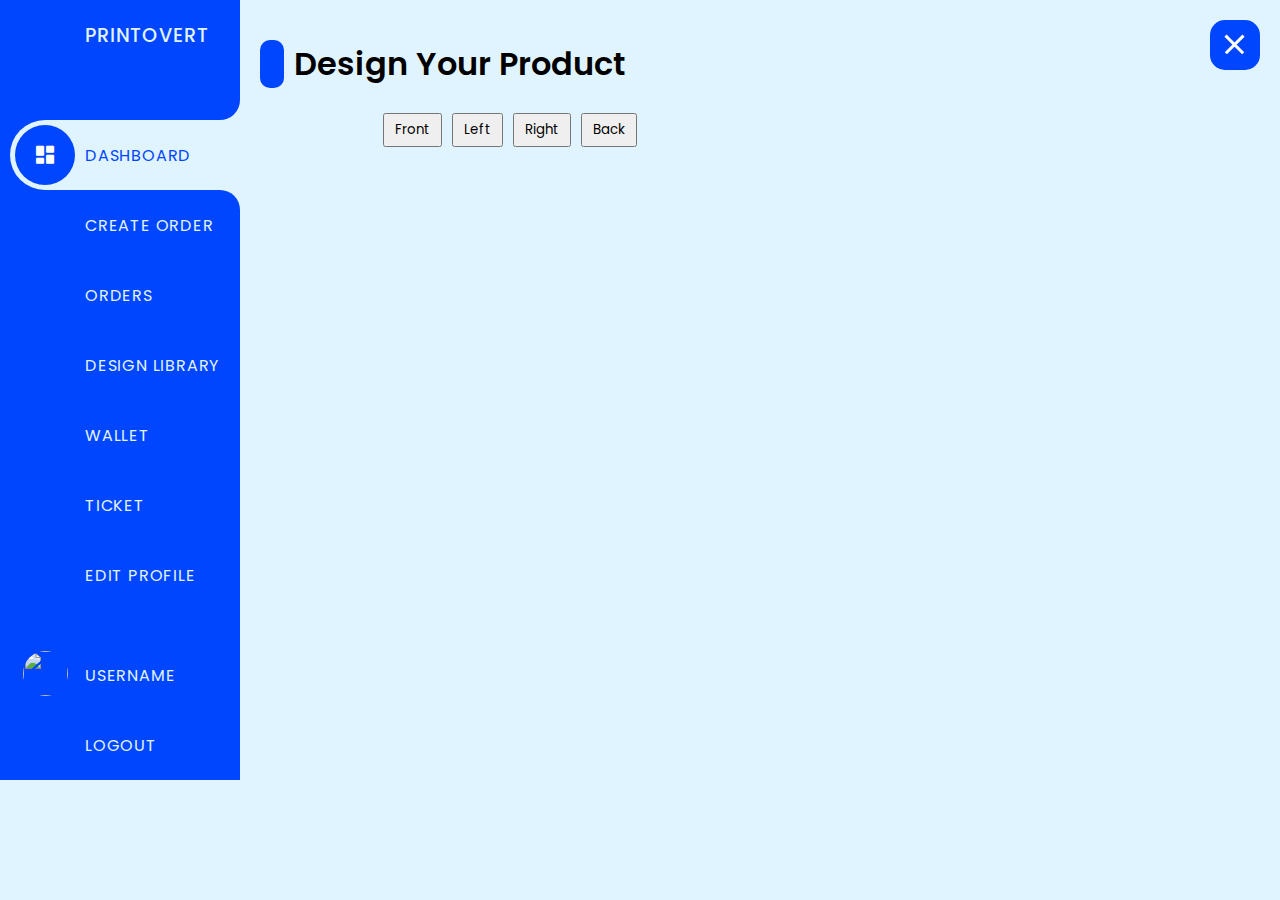
==== index.html @ a99f31c3 "1st commit" ====
<!DOCTYPE html>
<html lang="en">

<head>
    <meta charset="UTF-8">
    <meta name="viewport" content="width=device-width, initial-scale=1.0">
    <link rel="preconnect" href="https://fonts.googleapis.com">
    <link href='https://unpkg.com/boxicons@2.1.4/css/boxicons.min.css' rel='stylesheet'>
    <link rel="preconnect" href="https://fonts.gstatic.com" crossorigin>
    <link href="https://fonts.googleapis.com/css2?family=Poppins:wght@100;200;300;400;500;600;700;800;900&display=swap"
        rel="stylesheet">
    <link rel="stylesheet" href="style.css">
    <title>Dashboard</title>
</head>

<body>
    <div class="main-container">
        <div class="menuToggle active"></div>
        <div class="sidebar active">
            <ul>
                <li class="logo" style="user-select: none; pointer-events: none;">
                    <a href="#">
                        <div class="icon"><ion-icon name="print"></ion-icon></div>
                        <div class="text">
                            Printovert
                            <!-- #1 Comment the text : Uncomment the Image tag  -->
                            <!-- <img src="" alt="" id="logo"> -->
                        </div>
                    </a>
                </li>
                <div class="Menulist">
                    <li style="--bg: #0046ff" class="active" tabname="dashboard">
                        <a href="#">
                            <div class="icon">
                                <i class='bx bxs-dashboard'></i>
                            </div>
                            <div class="text">Dashboard</div>
                        </a>
                    </li>
                    <li style="--bg: #0046ff" tabname="createordertab">
                        <a href="#">
                            <div class="icon">
                                <ion-icon name="color-wand-outline"></ion-icon>
                            </div>
                            <div class="text">Create Order</div>
                        </a>
                    </li>
                    <li style="--bg: #0046ff" tabname="orderstab">
                        <a href="#">
                            <div class="icon"><ion-icon name="cart-outline"></ion-icon></div>
                            <div class="text">Orders</div>
                        </a>
                    </li>
                    <li style="--bg: #0046ff" tabname="">
                        <a href="#">
                            <div class="icon">
                                <ion-icon name="images-outline"></ion-icon>
                            </div>
                            <div class="text">Design Library</div>
                        </a>
                    </li>
                    <li style="--bg: #0046ff" tabname="">
                        <a href="#">
                            <div class="icon">
                                <ion-icon name="wallet-outline"></ion-icon>
                            </div>
                            <div class="text">Wallet</div>
                        </a>
                    </li>
                    <li style="--bg: #0046ff" tabname="">
                        <a href="#">
                            <div class="icon">
                                <ion-icon name="ticket-outline"></ion-icon>
                            </div>
                            <div class="text">Ticket</div>
                        </a>
                    </li>
                    <li style="--bg: #0046ff" tabname="">
                        <a href="#">
                            <div class="icon">
                                <ion-icon name="create-outline"></ion-icon>
                            </div>
                            <div class="text">Edit Profile</div>
                        </a>
                    </li>
                </div>
                <div class="bottom">
                    <li style="--bg: #333">
                        <a href="#">
                            <div class="icon">
                                <div class="imgBx">
                                    <img id="imgBx-Id"
                                        src="https://s3-alpha-sig.figma.com/img/9728/5628/58f46aebd1b3e204546a1262a8f93cb3?Expires=1701648000&Signature=ErCShYiT7uLi3E0dhm1qg9z~HZU6T0gVakEtOgngoLJnxjOkUETxub2dP8scu0zNY~Sj~HX4QDE0AeDQzwpUak43tFbjFR~hxPaPkczRZK8sjG5-9JnavN~oEfEqxLcktdvFfKnS0yIlPQ9ovTDT-0p1gqDCBhHtrMO1X6MEWdKC8mNub2UyiQmf27VUSEvmU~jCAcUxgVAFkw~gcQi6uRUfy9zG2p7Wzg-PEZRSmavkWRNtbJxSQPcPO3~P9tCIJUMVyivK6dl30ueq-oE33ygH8GM7MimNtPLn3nalBr9DPU9anC5UxTgjvK~aHnfZj9vIo7OIqiS~vQSCy88Fsw__&Key-Pair-Id=APKAQ4GOSFWCVNEHN3O4"
                                        alt="">
                                </div>
                            </div>
                            <div class="text">UserName</div>
                        </a>
                    </li>
                    <li style="--bg: #ffa117">
                        <a href="#">
                            <div class="icon">
                                <ion-icon name="log-out-outline"></ion-icon>
                            </div>
                            <div class="text">Logout</div>
                        </a>
                    </li>
                </div>
            </ul>
        </div>
        <div class="body-main">
            <div class="dashboard cm-bodymain-hide hide">
                <p class="tab-heading">Welcome Back , User</p>
                <p class="tab-head--subtitle">Lets have a tour to the dashboard</p>
                <div class="dashboard-grid-system-top-view--fs">
                    <div class="dashboard-grid-fs--child">
                        <p class="fs-dashboard--top-grid-title">Spent </p>
                        <p class="fs-dashboard--top-grid-data">$3780</p>
                    </div>
                    <div class="dashboard-grid-fs--child">
                        <p class="fs-dashboard--top-grid-title">Total Orders</p>
                        <p class="fs-dashboard--top-grid-data">101</p>
                    </div>
                    <div class="dashboard-grid-fs--child">
                        <p class="fs-dashboard--top-grid-title">Wallet Balance</p>
                        <p class="fs-dashboard--top-grid-data">$200</p>
                    </div>
                    <div class="dashboard-grid-fs--child">
                        <p class="fs-dashboard--top-grid-title">Active Orders</p>
                        <p class="fs-dashboard--top-grid-data">20</p>
                    </div>


                </div>
                <div class="total-row-dashboard-series--am">
                    <div class="set1-total-row-dashboard-series--am">
                        <div class="row--1--dasshboard row--dasshboard">
                            <div class="wallet-div--dashboard--1 cm-div-dashboard-60-40-grid">
                                <p class="texttop--div--1---a">
                                    Wallet Balance
                                </p>
                                <p class="texttop--div--2---a">
                                    $1,200
                                </p>
                                <div class="btn-div-aa-56442">
                                    <button class="add-fund--dashboard--a cm-btn-60-40-2">View History</button>
                                    <button class="add-fund--dashboard--a cm-btn-60-40">Add Amount</button>
                                </div>

                            </div>
                            <div class="create-order--dashboard--1 cm-div-dashboard-60-40-grid">
                                <div class="texttop--div--1---a">
                                    Create a New Order
                                </div>
                                <button class="createorder-dashboard cm-btn-60-40">
                                    Create Order
                                </button>
                            </div>
                        </div>
                        <div class="row--2--dasshboard row--dasshboard">
                            <div class="create-order--dashboard--1 cm-div-dashboard-60-40-grid">
                                <div class="texttop--div--1---a">
                                    Create a New Order
                                </div>
                                <img src="ks.jpg" alt="will load illustration at right bottom corner">
                            </div>
                            <div class="orders-div--dashboard--1 cm-div-dashboard-60-40-grid">
                                <p class="texttop--div--1---a">
                                    My Orders
                                </p>
                                <button class="view-orders--dashboard--a cm-btn-60-40"> View All Orders</button>
                            </div>
                        </div>
                    </div>
                    <div class="set2-total-row-dashboard-series--am">
                        <div class="icon-contact-headset">
                            <i class='bx bx-support'></i>
                        </div>
                        <div class="texttop--div--1---ab">
                            Contact Support
                        </div>
                        <button class="add-fund--dashboard--a cm-btn-60-40-2">View History</button>


                    </div>
                </div>

            </div>
            <div class="createordertab cm-bodymain-hide ">
                <div class="container-createorselect-from-designs hide">
                    <div class="createorder-newtab cm-fs12" onclick="colfs12_change(this)"
                        tabnames="product-designer-container">
                        <div class="icon-plus--forcreatedesign">
                            <ion-icon name="add-outline" class="icon-plus--forcreatedesign-fs12"></ion-icon>
                        </div>
                        <div class="titlemenu--newtab--fs12">
                            Create New
                        </div>
                    </div>
                    <div class="selecttoorder-newtab cm-fs12" onclick="colfs12_change(this)"
                        tabnames="product-libary-access-fs12">
                        <div class="icon-plus--forcreatedesign">
                            <i class='bx bx-select-multiple icon-plus--forcreatedesign-fs12'></i>
                        </div>
                        <div class="titlemenu--newtab--fs12">
                            Product Library
                        </div>
                    </div>
                </div>
                <div class="product-designer-container fs12-createtabs-fs13">
                    <div class="topbar-product-designer">
                        <button class="backbutton"
                            onclick="goBack('container-createorselect-from-designs' , 'product-designer-container')"
                            lastDiv="container-createorselect-from-designs">
                            <ion-icon name="arrow-back-outline"></ion-icon>
                        </button>
                        <p class="tab-heading">Design Your Product</p>
                    </div>
                    <div class="divwrap-tocenter hide">
                        <div class="divwrap-productselect-todesign">
                            <p class="choosevariant-heading">Select the Varient</p>
                        </div>
                        <div class="productlist-toselect">

                        </div>
                    </div>
                    <div class="product-designer">
                        <div class="display-image">
                            <div class="container-image-fs14">
                                <img src="" alt="" class="image-fs14">
                                <img src="" alt="" class="image-fs14">
                                <img src="" alt="" class="image-fs14">
                                <img src="" alt="" class="image-fs14">
                            </div>
                            <div class="selectside-2d">
                                <button class="selectside-fs14">
                                    Front
                                </button>
                                <button class="selectside-fs14">
                                    Left
                                </button>
                                <button class="selectside-fs14">
                                    Right
                                </button>
                                <button class="selectside-fs14">
                                    Back
                                </button>
                            </div>
                        </div>
                        <div class="designer-info-tab">

                        </div>
                    </div>
                </div>
                <div class="product-libary-access-fs12 fs12-createtabs-fs13 hide">biraryr</div>
            </div>
            <div class="orderstab cm-bodymain-hide"></div>
        </div>


    </div>
    <script type="module" src="https://unpkg.com/ionicons@7.1.0/dist/ionicons/ionicons.esm.js"></script>
    <script nomodule src="https://unpkg.com/ionicons@7.1.0/dist/ionicons/ionicons.js"></script>

    <script src="index.js"></script>
    <script src="product-designer.js"></script>
</body>


</html>
---- style.css ----
:root {
    --primary-color: #0046ff;
    --secondary-color: #E0F4FF;
    --third-color: #fff;
    --text-color: #222222;
    --secondary-text-color: #6e6d7a;
    --success-color: #4daa57;
    --reject-color: #ff0000;
    --third-text-color: #83A2FF
}

* {
    margin: 0px;
    padding: 0px;
    box-sizing: border-box;
    /* font-family: poppins; */
    font-family: 'Poppins', sans-serif;
    user-select: none;
}

/* DYNAMIC VALUES FOR TABS  */
.tab-heading {
    font-family: 'Poppins', sans-serif;
    font-size: 2rem;
    font-weight: 600;
}

.tab-head--subtitle {
    /* text-transform: capitalize; */
    color: var(--secondary-text-color);
    font-size: .9rem;
    margin-bottom: 20px;
}

body {
    min-height: 100%;
    background-color: var(--secondary-color);
}

.hide {
    display: none !important;
}

.main-container {
    display: flex;
    flex-direction: row;
    height: 100% !important;
}

.sidebar {
    position: relative;
    width: 89px;
    /* height: 100%; */
    background-color: var(--primary-color);
    transition: 0.5s;
    padding-left: 10px;
    overflow: hidden;
    box-sizing: border-box;
    margin-right: 20px;
}

.sidebar.active {
    width: 300px;
}

.sidebar ul {
    position: relative;
    height: 100%;
}

.sidebar ul li {
    position: relative;
    list-style-type: none;
}

.sidebar ul li.active {
    background-color: var(--secondary-color);
    border-top-left-radius: 50px;
    border-bottom-left-radius: 50px;
}

.sidebar ul li.active::before {
    content: '';
    top: -20px;
    right: 0;
    position: absolute;
    width: 20px;
    height: 20px;
    border-bottom-right-radius: 20px;
    box-shadow: 5px 5px 0 5px var(--secondary-color);
    background-color: transparent;
}

.sidebar ul li.active::after {
    content: '';
    bottom: -20px;
    right: 0;
    position: absolute;
    width: 20px;
    height: 20px;
    border-top-right-radius: 20px;
    box-shadow: 5px -5px 0 5px var(--secondary-color);
    background-color: transparent;
}

.sidebar ul li.logo {
    margin-bottom: 50px;

}

#logo {
    height: 70px;
    max-width: 170px;
    object-fit: cover;
}

.sidebar ul li.logo .icon {
    font-size: 2em;
    color: var(--secondary-color);
}

.sidebar ul li.logo .text {
    font-size: 1.2em;
    font-weight: 500;
    color: var(--secondary-color);
}

.sidebar ul li a {
    position: relative;
    display: flex;
    white-space: nowrap;
    text-decoration: none;
}

.sidebar ul li a .icon {
    position: relative;
    display: flex;
    justify-content: center;
    align-items: center;
    min-width: 60px;
    height: 70px;
    font-size: 1.5em;
    color: var(--secondary-color);
    transition: 0.5s;
    padding-left: 10px;
}

.sidebar ul li a .text {
    position: relative;
    height: 70px;
    display: flex;
    align-items: center;
    font-size: 1em;
    color: var(--secondary-color);
    padding-left: 15px;
    text-transform: uppercase;
    letter-spacing: 0.05em;
    transition: 0.5s;
}

.sidebar ul li.active a .icon {
    /* color: #fff !important; */
    color: #fff;
    z-index: 999;
    /* z-index: 99; */
}

.sidebar ul li.active:hover a .icon {
    color: var(--third-color);

}

.sidebar ul li.active a .text {
    color: var(--bg);

}


.sidebar ul li:hover a .icon,
.sidebar ul li:hover a .text {
    /* color: var(--secondary-color); */

    color: #fff;
    /* transform: scale(1); */
    letter-spacing: 1px;
}

.sidebar ul li.active a .icon::before {
    content: '';
    position: absolute;
    inset: 5px;
    width: 60px;
    background: var(--primary-color);
    border-radius: 50%;
    transition: 0.5s;
    z-index: -1;
    /* color: #fff; */
    /* z-index: 1; */
}

.sidebar ul li.hover.active a .icon::before {
    background-color: #fff;
}

.bottom {
    /* position: absolute; */
    margin-top: 30px;
    /* bottom: 0; */
    width: 100%;
}

/* .imgBx {
    position: absolute;
    top: 0;
    left: 0;
    width: 100%;
    height: 100%;
    object-fit: cover;
} */

#imgBx-Id {
    height: 45px;
    width: 45px;
    object-fit: cover;
    border-radius: 50%;
    margin-top: 5px;
}

.menuToggle {
    position: absolute;
    top: 20px;
    right: 020px;
    width: 50px;
    height: 50px;
    background-color: var(--primary-color);
    z-index: 100;
    cursor: pointer;
    padding: 12px;
    border-radius: 15px;
}

.menuToggle::before {
    content: '';
    /* bottom: 25px; */
    bottom: 25px;
    position: absolute;
    height: 2.5px;
    background-color: #fff;
    width: 25px;
    transform: translateY(-9px);
    transition: 0.5s;
    box-shadow: 0px 9px 0px 0px #fff;
}

.menuToggle::after {
    content: '';
    position: absolute;
    height: 2.5px;
    background-color: #fff;
    bottom: 25px;
    width: 25px;
    transform: translateY(9px);
    transition: 0.5s;
}

.menuToggle.active::before {
    transform: translateY(0px) rotate(45deg);
    box-shadow: 0 0 0 #fff;
}

.menuToggle.active::after {
    transform: translateY(0px) rotate(-45deg);
    box-shadow: 0 0 0 #fff;
}

.body-main {
    margin-top: 20px;
    width: 100%;
    padding: 20px 20px 20px 0px;
}

/* Starting Dashboard */
.dashboard-grid-system-top-view--fs {
    display: grid;
    grid-template-columns: 25% 25% 25% 25%;
    align-items: center;
}

.dashboard-grid-fs--child {
    display: flex;
    flex-direction: column;
    justify-content: center;
    gap: 6px;
    align-items: start;
    height: 100px;
    /* border: 1px solid; */
    margin: 10px 10px;
    padding: 10px 10PX 10PX 20PX;
    border-radius: 15px;
    box-shadow: 0px 0px 25px 0px rgba(11, 74, 119, 0.1);
    position: relative;
    background-color: var(--third-color);

}

.fs-dashboard--top-grid-title {
    font-size: .9rem;
    font-weight: 500;
    color: var(--secondary-text-color);
    font-family: 'Poppins', sans-serif;
}

.fs-dashboard--top-grid-data {
    font-size: 1.6rem;
    font-weight: 700;
    letter-spacing: 1.3px;
}

.row--dasshboard {
    display: grid;
    /* flex-direction: row; */
    align-items: center;
}

.row--1--dasshboard {
    grid-template-columns: 40% 60%;
}

.row--2--dasshboard {
    grid-template-columns: 60% 40%;
}

.cm-div-dashboard-60-40-grid {
    height: 150px;
    border-radius: 15px;
    box-shadow: 0px 0px 25px 0px rgba(11, 74, 119, 0.2);
    background-color: var(--third-color);
    margin: 10px;
    display: flex;
    flex-direction: column;
    justify-content: center;
    align-items: start;
    padding-left: 20px;
    gap: 10px;
}

.cm-btn-60-40 {
    padding: 10px 20px;
    background-color: var(--primary-color);
    border: none;
    border-radius: 20px;
    color: var(--secondary-color);
    font-weight: 700;
}

.cm-btn-60-40:hover {
    box-shadow: 05px 5px 0px 2px var(--primary-color);
    color: var(--primary-color);
    background-color: var(--secondary-color);
}

.cm-btn-60-40-2 {
    padding: 10px;
    background-color: var(--secondary-color);
    border: none;
    border-radius: 20px;
    color: var(--primary-color);
    font-weight: 700;
}

.cm-btn-60-40-2:hover {
    box-shadow: 05px 5px 0px 2px var(--secondary-color);
    color: var(--secondary-color);
    background-color: var(--primary-color);
}

.texttop--div--1---a {
    font-size: 1.3rem;
    font-weight: 600;
}

.texttop--div--1---ab {
    font-size: 1.5rem;
    font-weight: 600;
}


.btn-div-aa-56442 {
    display: flex;
    flex-direction: row;
    gap: 15px;
}

.total-row-dashboard-series--am {
    display: grid;
    flex-direction: row;
    align-items: center;
    justify-content: space-between;
    width: 100%;
    grid-template-columns: 75% 25%;

}

.icon-contact-headset i {
    font-size: 6rem;
}

.icon-contact-headset:hover i {
    color: var(--primary-color);
}

.set2-total-row-dashboard-series--am {
    height: 320px;
    display: flex;
    flex-direction: column;
    align-items: center;
    /* align-items: cen/; */
    justify-content: center;
    gap: 15px;
    border-radius: 15px;
    box-shadow: 0px 0px 25px 0px rgba(11, 74, 119, 0.2);
    background-color: var(--third-color);
    margin-left: 10px;
}

/* #Starting Create Order  */
.container-createorselect-from-designs {
    display: flex;
    flex-direction: row;
    justify-content: center;
    align-items: center;
    width: 100%;
    height: 100vh;
    gap: 20px;
}

.cm-fs12 {
    display: flex;
    flex-direction: column;
    align-items: center;
    justify-content: center;
    height: 200px;
    /* border: 1px solid; */
    width: 300px;
    border-radius: 15px;
    background-color: #fff;
    box-shadow: 0px 0px 25px 0px rgba(11, 74, 119, 0.2);
}

.titlemenu--newtab--fs12 {
    font-size: 1.6rem;
}

.icon-plus--forcreatedesign-fs12 {
    font-size: 3rem;
}

.cm-fs12:hover {
    background-color: var(--secondary-color);
    color: var(--primary-color);
    box-shadow: 0px 0px 20px 20px rgb(255, 255, 255);
    cursor: pointer;
}

.backbutton {
    display: flex;
    flex-direction: row;
    align-items: center;
    justify-content: center;
    padding: 0px 12px;
    border: none;
    color: var(--secondary-color);
    background-color: var(--primary-color);
    font-size: 1.4rem;
    border-radius: 10px;
}

.backbutton:hover {
    transform: scale(.9);
}

.topbar-product-designer {
    display: flex;
    flex-direction: row;
    gap: 10px;
}

.divwrap-tocenter {
    display: flex;
    flex-direction: row;
    justify-content: center;
    align-items: center;
    width: 100%;
    height: 100%;
}

.productlist-toselect {
    display: flex;
    flex-direction: row;
    flex-wrap: wrap;
    align-items: center;
    justify-content: center;
    gap: 20px;
}

.choosevariant-heading {
    font-size: 1.5em;
    margin-bottom: 30px;
}

.divwrap-tocenter {
    display: flex;
    flex-direction: column;
    align-items: center;
    justify-content: center;
}

.product-wrap-container {
    display: flex;
    flex-direction: column;
    align-items: center;
    justify-content: center;
    gap: 10px;
    background-color: var(--third-color);
    border-radius: 30px;
    padding: 10px;
}

.product-wrap-container:hover {
    box-shadow: 0 0 20px var(--secondary-text-color);
}

.productimage-pwc {
    width: 200px;
    height: 200px;
}

.productimage-pwc img {
    width: 200px;
    height: 200px;
    object-fit: cover;
    border-radius: 30px;
}

.producttitle-pwc {
    font-size: 1.1rem;
    font-weight: 600;
    color: #222222;
}

.product-designer {
    display: grid;
    grid-template-columns: 50% 50%;
}

.selectside-2d {
    display: flex;
    flex-direction: row;
    align-items: center;
    justify-content: center;
    gap: 10px;
}

.selectside-fs14 {
    padding: 5px 10px;
}
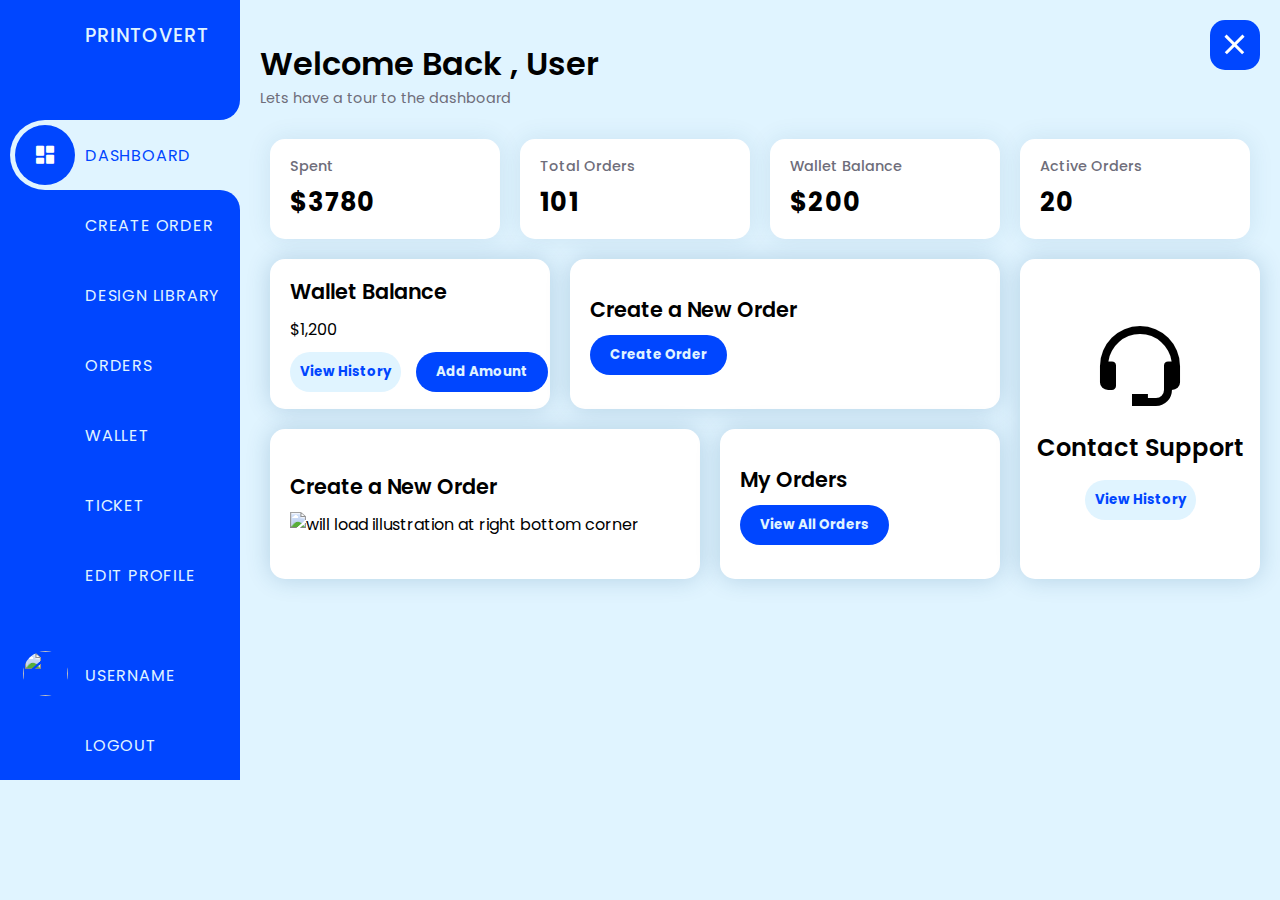
==== commit 94d0fe64: "29th nov" ====
--- a/index.html
+++ b/index.html
@@ -10,6 +10,8 @@
     <link href="https://fonts.googleapis.com/css2?family=Poppins:wght@100;200;300;400;500;600;700;800;900&display=swap"
         rel="stylesheet">
     <link rel="stylesheet" href="style.css">
+    <link rel="stylesheet" href="designer.css">
+    <link rel="stylesheet" href="design-library.css">
     <title>Dashboard</title>
 </head>
 
@@ -45,20 +47,21 @@
                             <div class="text">Create Order</div>
                         </a>
                     </li>
+                    <li style="--bg: #0046ff" tabname="design-library">
+                        <a href="#">
+                            <div class="icon">
+                                <ion-icon name="images-outline"></ion-icon>
+                            </div>
+                            <div class="text">Design Library</div>
+                        </a>
+                    </li>
                     <li style="--bg: #0046ff" tabname="orderstab">
                         <a href="#">
                             <div class="icon"><ion-icon name="cart-outline"></ion-icon></div>
                             <div class="text">Orders</div>
                         </a>
                     </li>
-                    <li style="--bg: #0046ff" tabname="">
-                        <a href="#">
-                            <div class="icon">
-                                <ion-icon name="images-outline"></ion-icon>
-                            </div>
-                            <div class="text">Design Library</div>
-                        </a>
-                    </li>
+
                     <li style="--bg: #0046ff" tabname="">
                         <a href="#">
                             <div class="icon">
@@ -109,7 +112,7 @@
             </ul>
         </div>
         <div class="body-main">
-            <div class="dashboard cm-bodymain-hide hide">
+            <div class="dashboard cm-bodymain-hide ">
                 <p class="tab-heading">Welcome Back , User</p>
                 <p class="tab-head--subtitle">Lets have a tour to the dashboard</p>
                 <div class="dashboard-grid-system-top-view--fs">
@@ -186,8 +189,8 @@
                 </div>
 
             </div>
-            <div class="createordertab cm-bodymain-hide ">
-                <div class="container-createorselect-from-designs hide">
+            <div class="createordertab cm-bodymain-hide hide">
+                <div class="container-createorselect-from-designs">
                     <div class="createorder-newtab cm-fs12" onclick="colfs12_change(this)"
                         tabnames="product-designer-container">
                         <div class="icon-plus--forcreatedesign">
@@ -207,7 +210,7 @@
                         </div>
                     </div>
                 </div>
-                <div class="product-designer-container fs12-createtabs-fs13">
+                <div class="product-designer-container fs12-createtabs-fs13 hide">
                     <div class="topbar-product-designer">
                         <button class="backbutton"
                             onclick="goBack('container-createorselect-from-designs' , 'product-designer-container')"
@@ -216,7 +219,7 @@
                         </button>
                         <p class="tab-heading">Design Your Product</p>
                     </div>
-                    <div class="divwrap-tocenter hide">
+                    <div class="divwrap-tocenter">
                         <div class="divwrap-productselect-todesign">
                             <p class="choosevariant-heading">Select the Varient</p>
                         </div>
@@ -224,16 +227,23 @@
 
                         </div>
                     </div>
-                    <div class="product-designer">
+                    <div class="product-designer hide">
                         <div class="display-image">
                             <div class="container-image-fs14">
-                                <img src="" alt="" class="image-fs14">
-                                <img src="" alt="" class="image-fs14">
-                                <img src="" alt="" class="image-fs14">
-                                <img src="" alt="" class="image-fs14">
+                                <div class="display-upload">
+
+                                </div>
+                                <img src="https://www.printondemandindia.in/_next/image?url=%2Fassets%2Fimages%2Fcanvas%2FTShirt2%2FBlack%2FBlack%20(1).png&w=1080&q=75"
+                                    alt="" class="image-fs14">
+                                <img src="https://www.printondemandindia.in/_next/image?url=%2Fassets%2Fimages%2Fcanvas%2FTShirt2%2FBlack%2FBlack%20(3).png&w=1080&q=75"
+                                    alt="" class="image-fs14">
+                                <img src="https://www.printondemandindia.in/_next/image?url=%2Fassets%2Fimages%2Fcanvas%2FTShirt2%2FBlack%2FBlack%20(4).png&w=1080&q=75"
+                                    alt="" class="image-fs14">
+                                <img src="https://www.printondemandindia.in/_next/image?url=%2Fassets%2Fimages%2Fcanvas%2FTShirt2%2FBlack%2FBlack%20(1).png&w=1080&q=75"
+                                    alt="" class="image-fs14">
                             </div>
                             <div class="selectside-2d">
-                                <button class="selectside-fs14">
+                                <button class="selectside-fs14 active1">
                                     Front
                                 </button>
                                 <button class="selectside-fs14">
@@ -248,13 +258,96 @@
                             </div>
                         </div>
                         <div class="designer-info-tab">
-
+                            <p class="titleproduct-fs14">
+                                <!-- FETCHIN THROUGH JS - product-designer.js -->
+                            </p>
+                            <div class="max-print-warn">
+                                Maximum print area (W x H) - 15.60 in x 19.60 in
+                            </div>
+                            <input type="text" class="enterproductname" placeholder="Enter Product Name">
+                            <div class="colorswatches">
+                                <p class="color">
+                                    Colors
+                                </p>
+                                <div class="colorrectangle">
+                                    <!-- <button class="colorswatch-fs14 activeColor" style="--bg: white"></button>
+                                    <button class="colorswatch-fs14" style="--bg: red"></button>
+                                    <button class="colorswatch-fs14" style="--bg: black"></button>
+                                    <button class="colorswatch-fs14" style="--bg: yellow"></button> -->
+                                </div>
+                            </div>
+                            <div class="sizeswatches">
+                                <p class="size">
+                                    Size
+                                </p>
+                                <div class="sizecollection">
+                                    <!-- fetching through js -->
+                                </div>
+                            </div>
+                            <div class="plain">
+                                <button class="plain-toggle"></button>
+                                <p class="plain-text">Plain</p>
+                            </div>
+                            <button class="adddesign">
+                                Upload Design
+                            </button>
+                            <div class="pricing">
+                                <p class="totalprice--fs15-txt">
+                                    Total Price:
+                                </p>
+                                <p class="pice-fs15">
+                                    000.00
+                                </p>
+                                <span class="appliedtaxes">
+                                    (Taxes Apply)
+                                </span>
+                            </div>
+                            <div class="finalising-button--fs15">
+                                <button class="cancel-ordering btn-fs15--btn"
+                                    onclick="goBack('container-createorselect-from-designs' , 'product-designer-container')">
+                                    Cancel
+                                </button>
+                                <button class="proceed-ordering btn-fs15--btn" onclick="proceedFinalOrder()">
+                                    Proceed
+                                </button>
+                            </div>
                         </div>
                     </div>
                 </div>
                 <div class="product-libary-access-fs12 fs12-createtabs-fs13 hide">biraryr</div>
             </div>
-            <div class="orderstab cm-bodymain-hide"></div>
+            <div class="design-library cm-bodymain-hide hide">
+                <div class="top-designlibrary">
+                    <div class="leftflex-designlibrary">
+                        <div class="leftflex-fs16--dl">
+                            <p class="tab-heading">Design Library</p>
+                            <p class="tab-head--subtitle">Choose your Design</p>
+                        </div>
+                        <button class="uploadToggle" onclick="uploadToggle()">
+                            <ion-icon name="cloud-upload-outline"></ion-icon>
+                            Upload</button>
+                    </div>
+                    <form class="uploadDiving hide">
+                        <label for="imageInput" class="drop-container" id="dropcontainer">
+                            <span class="drop-title">Drop files here</span>
+                            or
+                            <input type="file" id="imageInput" accept="image/*" required>
+                        </label>
+                        <div class="btn-collectioninput-fs16">
+                            <button id="inputCancel">Cancel </button>
+                            <button type="button" id="imageButtonInput" onclick="getImageUrl()">Add Image</button>
+
+                        </div>
+                    </form>
+
+                </div>
+                <div class="image-designlibrary-container">
+                    <!-- FETCHING THROUGH DESIGN-LIBRARY.JS  -->
+                </div>
+            </div>
+            <div class="orderstab cm-bodymain-hide hide">
+
+            </div>
         </div>
 
 
@@ -264,6 +357,7 @@
 
     <script src="index.js"></script>
     <script src="product-designer.js"></script>
+    <script src="design-library.js"></script>
 </body>
 
 
--- a/style.css
+++ b/style.css
@@ -421,146 +421,4 @@
     box-shadow: 0px 0px 25px 0px rgba(11, 74, 119, 0.2);
     background-color: var(--third-color);
     margin-left: 10px;
-}
-
-/* #Starting Create Order  */
-.container-createorselect-from-designs {
-    display: flex;
-    flex-direction: row;
-    justify-content: center;
-    align-items: center;
-    width: 100%;
-    height: 100vh;
-    gap: 20px;
-}
-
-.cm-fs12 {
-    display: flex;
-    flex-direction: column;
-    align-items: center;
-    justify-content: center;
-    height: 200px;
-    /* border: 1px solid; */
-    width: 300px;
-    border-radius: 15px;
-    background-color: #fff;
-    box-shadow: 0px 0px 25px 0px rgba(11, 74, 119, 0.2);
-}
-
-.titlemenu--newtab--fs12 {
-    font-size: 1.6rem;
-}
-
-.icon-plus--forcreatedesign-fs12 {
-    font-size: 3rem;
-}
-
-.cm-fs12:hover {
-    background-color: var(--secondary-color);
-    color: var(--primary-color);
-    box-shadow: 0px 0px 20px 20px rgb(255, 255, 255);
-    cursor: pointer;
-}
-
-.backbutton {
-    display: flex;
-    flex-direction: row;
-    align-items: center;
-    justify-content: center;
-    padding: 0px 12px;
-    border: none;
-    color: var(--secondary-color);
-    background-color: var(--primary-color);
-    font-size: 1.4rem;
-    border-radius: 10px;
-}
-
-.backbutton:hover {
-    transform: scale(.9);
-}
-
-.topbar-product-designer {
-    display: flex;
-    flex-direction: row;
-    gap: 10px;
-}
-
-.divwrap-tocenter {
-    display: flex;
-    flex-direction: row;
-    justify-content: center;
-    align-items: center;
-    width: 100%;
-    height: 100%;
-}
-
-.productlist-toselect {
-    display: flex;
-    flex-direction: row;
-    flex-wrap: wrap;
-    align-items: center;
-    justify-content: center;
-    gap: 20px;
-}
-
-.choosevariant-heading {
-    font-size: 1.5em;
-    margin-bottom: 30px;
-}
-
-.divwrap-tocenter {
-    display: flex;
-    flex-direction: column;
-    align-items: center;
-    justify-content: center;
-}
-
-.product-wrap-container {
-    display: flex;
-    flex-direction: column;
-    align-items: center;
-    justify-content: center;
-    gap: 10px;
-    background-color: var(--third-color);
-    border-radius: 30px;
-    padding: 10px;
-}
-
-.product-wrap-container:hover {
-    box-shadow: 0 0 20px var(--secondary-text-color);
-}
-
-.productimage-pwc {
-    width: 200px;
-    height: 200px;
-}
-
-.productimage-pwc img {
-    width: 200px;
-    height: 200px;
-    object-fit: cover;
-    border-radius: 30px;
-}
-
-.producttitle-pwc {
-    font-size: 1.1rem;
-    font-weight: 600;
-    color: #222222;
-}
-
-.product-designer {
-    display: grid;
-    grid-template-columns: 50% 50%;
-}
-
-.selectside-2d {
-    display: flex;
-    flex-direction: row;
-    align-items: center;
-    justify-content: center;
-    gap: 10px;
-}
-
-.selectside-fs14 {
-    padding: 5px 10px;
 }--- a/designer.css
+++ b/designer.css
@@ -0,0 +1,380 @@
+:root {
+    --primary-color: #0046ff;
+    --secondary-color: #E0F4FF;
+    --third-color: #fff;
+    --text-color: #222222;
+    --secondary-text-color: #6e6d7a;
+    --success-color: #4daa57;
+    --reject-color: #ff0000;
+    --third-text-color: #83A2FF
+}
+
+* {
+    margin: 0px;
+    padding: 0px;
+    box-sizing: border-box;
+    /* font-family: poppins; */
+    font-family: 'Poppins', sans-serif;
+    user-select: none;
+}
+
+/* #Starting Create Order  */
+.container-createorselect-from-designs {
+    display: flex;
+    flex-direction: row;
+    justify-content: center;
+    align-items: center;
+    width: 100%;
+    height: 100vh;
+    gap: 20px;
+}
+
+.cm-fs12 {
+    display: flex;
+    flex-direction: column;
+    align-items: center;
+    justify-content: center;
+    height: 200px;
+    /* border: 1px solid; */
+    width: 300px;
+    border-radius: 15px;
+    background-color: #fff;
+    box-shadow: 0px 0px 25px 0px rgba(11, 74, 119, 0.2);
+}
+
+.titlemenu--newtab--fs12 {
+    font-size: 1.6rem;
+}
+
+.icon-plus--forcreatedesign-fs12 {
+    font-size: 3rem;
+}
+
+.cm-fs12:hover {
+    background-color: var(--secondary-color);
+    color: var(--primary-color);
+    box-shadow: 0px 0px 20px 20px rgb(255, 255, 255);
+    cursor: pointer;
+}
+
+.backbutton {
+    display: flex;
+    flex-direction: row;
+    align-items: center;
+    justify-content: center;
+    padding: 0px 12px;
+    border: none;
+    color: var(--secondary-color);
+    background-color: var(--primary-color);
+    font-size: 1.4rem;
+    border-radius: 10px;
+}
+
+.backbutton:hover {
+    transform: scale(.9);
+}
+
+.topbar-product-designer {
+    display: flex;
+    flex-direction: row;
+    gap: 10px;
+}
+
+.divwrap-tocenter {
+    display: flex;
+    flex-direction: row;
+    justify-content: center;
+    align-items: center;
+    width: 100%;
+    height: 100%;
+}
+
+.productlist-toselect {
+    display: flex;
+    flex-direction: row;
+    flex-wrap: wrap;
+    align-items: center;
+    justify-content: center;
+    gap: 20px;
+}
+
+.choosevariant-heading {
+    font-size: 1.5em;
+    margin-bottom: 30px;
+}
+
+.divwrap-tocenter {
+    display: flex;
+    flex-direction: column;
+    align-items: center;
+    justify-content: center;
+}
+
+.product-wrap-container {
+    display: flex;
+    flex-direction: column;
+    align-items: center;
+    justify-content: center;
+    gap: 10px;
+    background-color: var(--third-color);
+    border-radius: 30px;
+    padding: 10px;
+}
+
+.product-wrap-container:hover {
+    box-shadow: 0 0 20px var(--secondary-text-color);
+}
+
+.productimage-pwc {
+    width: 200px;
+    height: 200px;
+}
+
+.designer-info-tab {
+    padding-left: 50px;
+}
+
+.productimage-pwc img {
+    width: 200px;
+    height: 200px;
+    object-fit: cover;
+    border-radius: 30px;
+}
+
+.producttitle-pwc {
+    font-size: 1.1rem;
+    font-weight: 600;
+    color: #222222;
+}
+
+.product-designer {
+    display: grid;
+    grid-template-columns: 50% 50%;
+}
+
+.selectside-2d {
+    display: flex;
+    flex-direction: row;
+    align-items: center;
+    justify-content: center;
+    gap: 10px;
+}
+
+.selectside-fs14 {
+    padding: 5px 10px;
+    border-radius: 10px;
+    border: none;
+    background-color: var(--primary-color);
+    color: var(--third-color);
+    transition: all 0.5s;
+}
+
+.selectside-fs14:hover {
+    transform: scale(0.88);
+}
+
+.selectside-fs14.active1 {
+    color: var(--primary-color);
+    background-color: var(--secondary-color);
+    border: 1px solid var(--primary-color);
+}
+
+.container-image-fs14 {
+    width: 500px;
+    height: 500px;
+    padding-top: 50px;
+    /* display: flex; */
+    /* flex-direction: row; */
+    overflow: hidden;
+    padding-bottom: 10px;
+    position: relative;
+    transition: all 0.5s;
+}
+
+.image-fs14 {
+    width: 100%;
+    object-fit: cover;
+    position: absolute;
+}
+
+.colorswatch-fs14 {
+    width: 40px;
+    height: 40px;
+    border-radius: 50%;
+    background-color: var(--bg);
+    border: 0px;
+    cursor: pointer;
+}
+
+.titleproduct-fs14 {
+    font-size: 2rem;
+    font-weight: 500;
+    margin: 0px;
+}
+
+.max-print-warn {
+    font-size: .8rem;
+    margin-top: -10px;
+    color: var(--secondary-text-color);
+}
+
+.enterproductname {
+    margin-top: 25px;
+    height: 40px;
+    outline: none;
+    border-radius: 15px;
+    width: 300px;
+    padding: 20px;
+    border: 1px solid var(--primary-color);
+}
+
+.colorswatches {
+    display: flex;
+    flex-direction: column;
+    align-items: start;
+    justify-content: center;
+    padding: 30px 0px;
+}
+
+.colorrectangle {
+    padding-top: 6px;
+    display: flex;
+    flex-direction: row;
+    flex-wrap: wrap;
+    width: 300px;
+    gap: 10px;
+}
+
+.sizecollection {
+    padding-top: 6px;
+    display: flex;
+    flex-direction: row;
+    flex-wrap: wrap;
+    width: 300px;
+}
+
+.sizecollection-fs14 {
+    margin: 0px 5px;
+    background-color: transparent;
+    width: 40px;
+    height: 40px;
+    align-items: center;
+    justify-content: center;
+    color: var(--primary-color);
+    font-size: 16px;
+    border: 1px solid var(--primary-color);
+    border-radius: 10%;
+    cursor: pointer;
+}
+
+.activeSize {
+    background-color: var(--primary-color);
+    color: var(--third-color);
+}
+
+.color,
+.size {
+    font-weight: 400;
+    padding-left: 4px;
+}
+
+.plain {
+    display: flex;
+    flex-direction: row;
+    align-items: center;
+    margin: 20px;
+}
+
+.adddesign {
+    display: flex;
+    flex-direction: row;
+    align-items: center;
+    justify-content: center;
+    padding: 10px 25px;
+    font-weight: 500;
+    color: var(--third-color);
+    background-color: var(--primary-color);
+    border: none;
+    border-radius: 20px;
+    margin-bottom: 20px;
+}
+
+.pricing {
+    display: flex;
+    flex-direction: row;
+    align-items: center;
+    /* justify-content: center; */
+}
+
+.totalprice--fs15-txt {
+    /* font-weight: 600; */
+    margin-right: 10px;
+}
+
+.pice-fs15 {
+    font-size: 1.4rem;
+    color: var(--primary-color);
+}
+
+.appliedtaxes {
+    font-size: 0.8rem;
+    margin-top: 5px;
+    margin-left: 4px;
+}
+
+
+.display-upload {
+    position: absolute;
+    height: 294px;
+    width: 204px;
+    border: 1px solid red;
+    left: 145px;
+    top: 132px;
+    z-index: 1;
+}
+
+.finalising-button--fs15 {
+    display: flex;
+    flex-direction: row;
+    gap: 10px;
+    margin-top: 10px;
+}
+
+.btn-fs15--btn {
+    padding: 5px 10px;
+    border-radius: 10px;
+    border: none;
+    cursor: pointer;
+}
+
+.cancel-ordering {
+    background-color: white;
+    /* border-radius: ; */
+    border: 1px solid var(--primary-color);
+    color: var(--primary-color);
+}
+
+.cancel-ordering:hover {
+    background-color: var(--primary-color);
+    color: var(--third-color);
+}
+
+.proceed-ordering {
+    background-color: var(--primary-color);
+    color: var(--third-color);
+    transition: all 1s;
+}
+
+.proceed-ordering:hover {
+    transform: scale(1.1);
+}
+
+.colorswatch-fs14.activeColor {
+    border: 2px solid var(--text-color);
+    padding: 5px;
+    box-shadow: 0px 0px 5px var(--primary-color);
+}
+
+.sizecollection-fs14 {
+    cursor: pointer;
+}--- a/design-library.css
+++ b/design-library.css
@@ -0,0 +1,193 @@
+:root {
+    --primary-color: #0046ff;
+    --secondary-color: #E0F4FF;
+    --third-color: #fff;
+    --text-color: #222222;
+    --secondary-text-color: #6e6d7a;
+    --success-color: #4daa57;
+    --reject-color: #ff0000;
+    --third-text-color: #83A2FF
+}
+
+* {
+    margin: 0px;
+    padding: 0px;
+    box-sizing: border-box;
+    /* font-family: poppins; */
+    font-family: 'Poppins', sans-serif;
+    user-select: none;
+}
+
+button {
+    cursor: pointer;
+}
+
+.image-designlibrary-container {
+    display: flex;
+    flex-wrap: wrap;
+    flex-direction: row;
+    gap: 20px 10px;
+    padding: 50px 30px;
+}
+
+.image-designlibrary-child {
+    display: flex;
+    flex-direction: column;
+    gap: 10px;
+    cursor: pointer;
+
+}
+
+.image--fs16 {
+    max-width: 200px;
+    height: auto;
+    /* border: 1px solid black; */
+    background-color: white;
+    -webkit-box-shadow: 0px 0px 52px -20px rgba(0, 70, 255, 1);
+    -moz-box-shadow: 0px 0px 52px -20px rgba(0, 70, 255, 1);
+    box-shadow: 0px 0px 52px -20px rgba(0, 70, 255, 1);
+    border-radius: 20px;
+    display: flex;
+    flex-direction: row;
+    align-items: center;
+    justify-content: center;
+}
+
+.image--fs16 img {
+    width: 100%;
+    height: auto;
+    object-fit: cover;
+    /* height: 200px; */
+    /* border: 1px solid black; */
+    background-color: white;
+    -webkit-box-shadow: 0px 0px 52px -20px rgba(0, 70, 255, 1);
+    -moz-box-shadow: 0px 0px 52px -20px rgba(0, 70, 255, 1);
+    box-shadow: 0px 0px 52px -20px rgba(0, 70, 255, 1);
+    border-radius: 20px;
+    display: flex;
+    flex-direction: row;
+    align-items: center;
+    justify-content: center;
+    transition: all 0.5s ease-in-out;
+}
+
+.title-image--fs16 {
+    text-align: center;
+    font-weight: 600;
+    transition: all 0.5s ease-in-out;
+}
+
+.drop-container {
+    position: relative;
+    display: flex;
+    gap: 10px;
+    flex-direction: column;
+    justify-content: center;
+    align-items: center;
+    height: 200px;
+    padding: 20px;
+    border-radius: 10px;
+    border: 2px dashed #555;
+    color: var(--primary-color);
+    cursor: pointer;
+    transition: .2s ease-in-out, border .2s ease-in-out;
+    width: 50%;
+}
+
+.drop-container:hover {
+    background: #fff;
+    border-color: var(--primary-color);
+    transition: all 0.5s ease-in-out;
+
+}
+
+.drop-container:hover .drop-title {
+    color: var(--primary-color);
+    transition: all 0.5s ease-in-out;
+}
+
+.drop-title {
+    color: var(--primary-color);
+    font-size: 20px;
+    font-weight: bold;
+    text-align: center;
+    transition: color .2s ease-in-out;
+}
+
+#imageInput::file-selector-button {
+    font-weight: bold;
+    color: var(--secondary-color);
+    padding: 0.5em;
+    background-color: var(--primary-color);
+    border: thin solid var(--primary-color);
+    border-radius: 3px;
+    transition: all 0.5s ease-in-out;
+}
+
+#imageButtonInput {
+    padding: 5px 10px;
+    border-radius: 5px;
+    color: var(--primary-color);
+    background: #fff;
+    font-weight: 500;
+    -webkit-box-shadow: 0px 0px 52px -20px rgba(0, 70, 255, 1);
+    -moz-box-shadow: 0px 0px 52px -20px rgba(0, 70, 255, 1);
+    box-shadow: 0px 0px 52px -20px rgba(0, 70, 255, 1);
+    border: none;
+    transition: all 0.5s ease-in-out;
+}
+
+#inputCancel {
+    padding: 5px 10px;
+    border-radius: 5px;
+    color: var(--secondary-color);
+    background: var(--primary-color);
+    font-weight: 500;
+    -webkit-box-shadow: 0px 0px 52px -20px rgba(0, 70, 255, 1);
+    -moz-box-shadow: 0px 0px 52px -20px rgba(0, 70, 255, 1);
+    box-shadow: 0px 0px 52px -20px rgba(0, 70, 255, 1);
+    border: none;
+    transition: all 0.5s ease-in-out;
+}
+
+.btn-collectioninput-fs16 {
+    display: flex;
+    flex-direction: row;
+    justify-content: center;
+    align-items: center;
+    gap: 20px;
+    margin-top: 10px;
+    width: 50%;
+    transition: all 0.5s ease-in-out;
+}
+
+.uploadToggle {
+    display: flex;
+    flex-direction: row;
+    align-items: center;
+    justify-content: center;
+    gap: 3px;
+    font-size: 1.1rem;
+    padding: 5px 10px;
+    border-radius: 8px;
+    /* border: none; */
+    background-color: white;
+    border: 2px solid var(--primary-color);
+    color: var(--primary-color);
+    font-weight: 600;
+    cursor: pointer;
+
+    transition: all 0.5s ease-in-out;
+}
+
+.leftflex-designlibrary {
+    display: flex;
+    flex-direction: row;
+    align-items: center;
+    gap: 30px;
+    transition: all 0.5s ease-in-out;
+}
+
+.uploadDiving {
+    transition: all 0.5s ease-in-out;
+}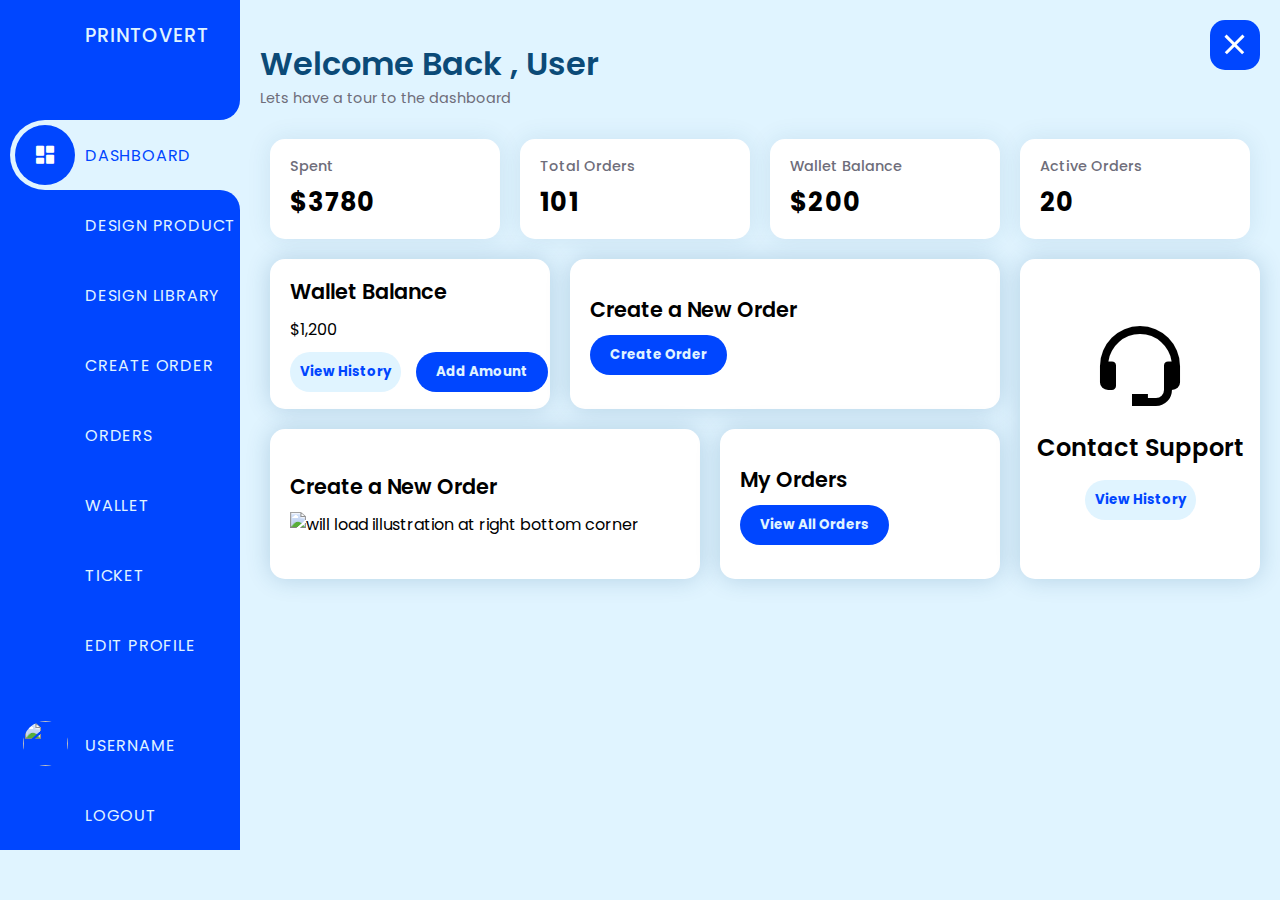
==== commit d9eb70f8: "v4" ====
--- a/index.html
+++ b/index.html
@@ -12,6 +12,9 @@
     <link rel="stylesheet" href="style.css">
     <link rel="stylesheet" href="designer.css">
     <link rel="stylesheet" href="design-library.css">
+    <link rel="stylesheet" href="profile.css">
+    <link rel="stylesheet" href="ticket.css">
+    <link rel="stylesheet" href="wallet.css">
     <title>Dashboard</title>
 </head>
 
@@ -39,20 +42,28 @@
                             <div class="text">Dashboard</div>
                         </a>
                     </li>
-                    <li style="--bg: #0046ff" tabname="createordertab">
+                    <li style="--bg: #0046ff" tabname="prouctdesignercreate">
                         <a href="#">
                             <div class="icon">
                                 <ion-icon name="color-wand-outline"></ion-icon>
                             </div>
+                            <div class="text">Design Product</div>
+                        </a>
+                    </li>
+                    <li style="--bg: #0046ff" tabname="design-library">
+                        <a href="#">
+                            <div class="icon">
+                                <ion-icon name="images-outline"></ion-icon>
+                            </div>
+                            <div class="text">Design Library</div>
+                        </a>
+                    </li>
+                    <li style="--bg: #0046ff" tabname="createorder-new">
+                        <a href="#">
+                            <div class="icon">
+                                <ion-icon name="albums-outline"></ion-icon>
+                            </div>
                             <div class="text">Create Order</div>
-                        </a>
-                    </li>
-                    <li style="--bg: #0046ff" tabname="design-library">
-                        <a href="#">
-                            <div class="icon">
-                                <ion-icon name="images-outline"></ion-icon>
-                            </div>
-                            <div class="text">Design Library</div>
                         </a>
                     </li>
                     <li style="--bg: #0046ff" tabname="orderstab">
@@ -62,7 +73,7 @@
                         </a>
                     </li>
 
-                    <li style="--bg: #0046ff" tabname="">
+                    <li style="--bg: #0046ff" tabname="wallettab">
                         <a href="#">
                             <div class="icon">
                                 <ion-icon name="wallet-outline"></ion-icon>
@@ -70,7 +81,7 @@
                             <div class="text">Wallet</div>
                         </a>
                     </li>
-                    <li style="--bg: #0046ff" tabname="">
+                    <li style="--bg: #0046ff" tabname="tickettab">
                         <a href="#">
                             <div class="icon">
                                 <ion-icon name="ticket-outline"></ion-icon>
@@ -78,7 +89,7 @@
                             <div class="text">Ticket</div>
                         </a>
                     </li>
-                    <li style="--bg: #0046ff" tabname="">
+                    <li style="--bg: #0046ff" tabname="editprofiletab">
                         <a href="#">
                             <div class="icon">
                                 <ion-icon name="create-outline"></ion-icon>
@@ -97,7 +108,7 @@
                                         alt="">
                                 </div>
                             </div>
-                            <div class="text">UserName</div>
+                            <div class="text" id="username-text--menu">UserName</div>
                         </a>
                     </li>
                     <li style="--bg: #ffa117">
@@ -112,7 +123,7 @@
             </ul>
         </div>
         <div class="body-main">
-            <div class="dashboard cm-bodymain-hide ">
+            <div class="dashboard cm-bodymain-hide">
                 <p class="tab-heading">Welcome Back , User</p>
                 <p class="tab-head--subtitle">Lets have a tour to the dashboard</p>
                 <div class="dashboard-grid-system-top-view--fs">
@@ -189,7 +200,7 @@
                 </div>
 
             </div>
-            <div class="createordertab cm-bodymain-hide hide">
+            <div class="prouctdesignercreate cm-bodymain-hide hide">
                 <div class="container-createorselect-from-designs">
                     <div class="createorder-newtab cm-fs12" onclick="colfs12_change(this)"
                         tabnames="product-designer-container">
@@ -288,9 +299,14 @@
                                 <button class="plain-toggle"></button>
                                 <p class="plain-text">Plain</p>
                             </div>
-                            <button class="adddesign">
-                                Upload Design
-                            </button>
+                            <div class="design-area-imageupload">
+                                <button class="adddesign">
+                                    Upload Design
+                                </button>
+                                <button class="designlibrary-areaupload">
+                                    Design Library
+                                </button>
+                            </div>
                             <div class="pricing">
                                 <p class="totalprice--fs15-txt">
                                     Total Price:
@@ -348,6 +364,210 @@
             <div class="orderstab cm-bodymain-hide hide">
 
             </div>
+            <div class="createorder-new cm-bodymain-hide hide"></div>
+            <div class="wallettab cm-bodymain-hide hide">
+                <div class="wallettop">
+                    <div class="walettop-left">
+                        <p class="tab-heading">Personal Details</p>
+                        <p class="tab-head--subtitle">Don't forget to save your changes</p>
+                    </div>
+                    <button class="addbalance">
+                        Add Balance
+                    </button>
+                </div>
+                <div class="wallet-details">
+                    <div class="wallet-child">
+                        <div class="wallet-child-first">
+                            <div class="first--walletchild">
+                                Balance
+                            </div>
+                            <div class="second-walletchild">
+                                Total Wallet Balance Available:
+                            </div>
+                        </div>
+                        <div class="walletbalance--f">
+                            $20,000
+                        </div>
+                    </div>
+                    <div class="wallet-child">
+                        <div class="wallet-child-first">
+                            <div class="first--walletchild">
+                                Spent
+                            </div>
+                            <div class="second-walletchild">
+                                Total Spent Amount Available:
+                            </div>
+                        </div>
+                        <div class="walletbalance--f">
+                            $2,000
+                        </div>
+                    </div>
+                    <div class="wallet-child">
+                        <div class="wallet-child-first">
+                            <div class="first--walletchild">
+                                COD Remenance
+                            </div>
+                            <div class="second-walletchild">
+                                Total Wallet Balance Available:
+                            </div>
+                        </div>
+                        <div class="walletbalance--f">
+                            $9,502
+                        </div>
+                    </div>
+                </div>
+            </div>
+            <div class="tickettab cm-bodymain-hide hide">
+                <div class="tickettop">
+                    <div class="tickettop-left">
+                        <p class="tab-heading" id="checkticket-to-raiseticket">Check Ticket</p>
+                        <p class="tab-head--subtitle">Raise and Check</p>
+                    </div>
+                    <button class="raiseticket" onclick="raiseToggle()">
+                        Raise a Ticket
+                    </button>
+                </div>
+                <div class="raiseaticket hide">
+                    <div class="top-lineflex-support">
+                        <label class="subject--stp label--tls">
+                            <span id="common-padding-tls">Subject*</span>
+                            <input type="text" id="subject" required>
+                        </label>
+                        <label class="callback--stp label--tls">
+                            <span id="common-padding-tls"> CallBack Number*</span>
+                            <input type="text" id="callback" minlength="10" maxlength="10" pattern="^[0-9]+$" required>
+                        </label>
+                        <label for="" class="type--stp label--tls">
+                            <span id="common-padding-tls"> Query For*</span>
+                            <select name="" id="typequery" required>
+                                <option value="payment-related">Payment Related</option>
+                                <option value="wallet-related">Wallet Related</option>
+                                <option value="order-related">Order Related</option>
+                                <option value="delivery-related">Delivery Related</option>
+                                <option value="cod-remenance">COD Remenance</option>
+                            </select>
+                        </label>
+                    </div>
+                    <div class="second-lineflex-support">
+                        <label for="" class="description">
+                            <span class="description-txt" id="common-padding-tls">
+                                Description
+                            </span>
+                            <textarea name="" id="desc-area" required></textarea>
+                        </label>
+                    </div>
+                    <input type="file" name="" id="" accept=".jpg, .jpeg, .png">
+                    <div class="btn-raisemyquery">
+                        <button class="cancel-raisemyquery" onclick="cancelQuery()">Cancel Raising</button>
+                        <button class="resolve-my-query" onclick="submitQuery()">Resolve My Query</button>
+
+                    </div>
+                </div>
+                <div class="table-containcover-ticket">
+                    <table>
+                        <thead class="table-ticket-thead">
+                            <tr class="thtr-ticket">
+                                <th>Subject</th>
+                                <th>Submit Date</th>
+                                <th>Ticket</th>
+                                <th>Status</th>
+                                <th>Response</th>
+                                <th>Action</th>
+                            </tr>
+                        </thead>
+                        <tbody class="table-ticket-tbody">
+
+                        </tbody>
+                    </table>
+                </div>
+            </div>
+            <div class="editprofiletab cm-bodymain-hide hide">
+                <p class="tab-heading">Personal Details</p>
+                <p class="tab-head--subtitle">Don't forget to save your changes</p>
+                <hr style="    background-color: var(--secondary-text-color);
+                height: .7px;
+                border: none;">
+                <div class="editprofile-divpart">
+                    <div class="profilef--edit">
+                        <label for="profilef--edit--f" id="label-id--style">
+                            Name
+                        </label>
+                        <div class="profilef--edit-f--div">
+                            <input type="text" class="profilef--edit--f firstname--edit input-style-cs-ff-1"
+                                placeholder="Enter the Detail" value="" autocomplete="new-name">
+                            <input type="text" class="profilef--edit--f lastname--edit input-style-cs-ff-1"
+                                placeholder="Enter the Detail" value autocomplete="new-name">
+                        </div>
+
+                    </div>
+                    <hr>
+                    <div class="profilef--edit">
+                        <label for="profilef--edit--f" id="label-id--style">
+                            Email ID
+                        </label>
+                        <div class="profilef--edit-f--div">
+                            <input type="text" class="profilef--edit--f email--edit input-style-cs-ff"
+                                placeholder="Enter Email Address" value>
+                        </div>
+                    </div>
+                    <hr>
+                    <div class="profilef--edit">
+                        <label for="profilef--edit--f" id="label-id--style">
+                            Phone Number
+                        </label>
+                        <div class="profilef--edit-f--div">
+                            <input type="text" class="profilef--edit--f phonenumber--edit input-style-cs-ff"
+                                placeholder="Enter Phone Number" value>
+                        </div>
+                    </div>
+                    <hr>
+                    <div class="profilef--edit">
+                        <label for="profilef--edit--f" id="label-id--style" style="align-self: flex-start;">
+                            Password
+                        </label>
+                        <div class="profile-container--f-div">
+                            <div class="profilef--edit-f--div">
+                                <form action="" class="profilef--edit-f--div">
+                                    <input type="password"
+                                        class="profilef--edit--f myPassword--fs16 input-style-cs-ff-1"
+                                        id="current_password" placeholder="Enter Current Password" value
+                                        autocomplete="new-password">
+                                    <input type="password"
+                                        class="profilef--edit--f myPassword--fs16 input-style-cs-ff-1"
+                                        placeholder="Enter New Password" id="newpass" value autocomplete="new-password">
+                                    <input type="password"
+                                        class="profilef--edit--f myPassword--fs16 input-style-cs-ff-1"
+                                        placeholder="Confirm Password" id="con_newpass" value
+                                        autocomplete="new-password">
+                                </form>
+                            </div>
+                            <label for="showpassword--f" class="showpassword-style">
+                                <input type="checkbox" onclick="showPassword()" id="showpassword--f">Show Password
+
+                            </label>
+                        </div>
+                    </div>
+                    <hr>
+                    <div class="addresses--edit">
+                        <div class="addressf--edit--f">
+                            Addresses
+                            <button class="addnew-address" onclick="addnewAddress()">Add New</button>
+                        </div>
+                        <div class="addresses-container--edit-f">
+
+
+                        </div>
+                    </div>
+                    <div class="submitorcancel--edit-profile">
+                        <button class="cm-submitor--editprofile cancel--submitor">
+                            Cancel
+                        </button>
+                        <button class="cm-submitor--editprofile submit-submitor" onclick="submitChanges()">
+                            Submit
+                        </button>
+                    </div>
+                </div>
+            </div>
         </div>
 
 
@@ -356,8 +576,10 @@
     <script nomodule src="https://unpkg.com/ionicons@7.1.0/dist/ionicons/ionicons.js"></script>
 
     <script src="index.js"></script>
+    <script src="profile.js"></script>
     <script src="product-designer.js"></script>
     <script src="design-library.js"></script>
+    <script src="ticket.js"></script>
 </body>
 
 
--- a/style.css
+++ b/style.css
@@ -22,6 +22,7 @@
 .tab-heading {
     font-family: 'Poppins', sans-serif;
     font-size: 2rem;
+    color: #0B4A77;
     font-weight: 600;
 }
 
--- a/designer.css
+++ b/designer.css
@@ -119,10 +119,18 @@
     background-color: var(--third-color);
     border-radius: 30px;
     padding: 10px;
+    cursor: pointer;
 }
 
 .product-wrap-container:hover {
     box-shadow: 0 0 20px var(--secondary-text-color);
+}
+
+.design-area-imageupload {
+    display: flex;
+    flex-direction: row;
+    align-items: center;
+    gap: 10px;
 }
 
 .productimage-pwc {
@@ -299,6 +307,22 @@
     margin-bottom: 20px;
 }
 
+.designlibrary-areaupload {
+    display: flex;
+    flex-direction: row;
+    align-items: center;
+    justify-content: center;
+    padding: 10px 25px;
+    font-weight: 500;
+    color: var(--primary-color);
+    background-color: var(--secondary-color);
+    border: 2px solid var(--primary-color);
+    box-sizing: border-box;
+    border-radius: 20px;
+    margin-bottom: 20px;
+    background-color: #fff;
+}
+
 .pricing {
     display: flex;
     flex-direction: row;
--- a/profile.css
+++ b/profile.css
@@ -0,0 +1,211 @@
+:root {
+    --primary-color: #0046ff;
+    --secondary-color: #E0F4FF;
+    --third-color: #fff;
+    --text-color: #222222;
+    --secondary-text-color: #6e6d7a;
+    --success-color: #4daa57;
+    --reject-color: #ff0000;
+    --third-text-color: #83A2FF
+}
+
+* {
+    margin: 0px;
+    padding: 0px;
+    box-sizing: border-box;
+    /* font-family: poppins; */
+    font-family: 'Poppins', sans-serif;
+    user-select: none;
+}
+
+hr {
+    /* border-color: #fff !important; */
+    border: none;
+    background-color: #c2cfd6;
+    height: 1px;
+}
+
+.editprofile-divpart {
+    padding: 20px 10px;
+}
+
+.profilef--edit {
+    display: flex;
+    flex-direction: row;
+    align-items: center;
+    margin: 25px 0px;
+    justify-content: space-between;
+}
+
+.input-style-cs-ff-1 {
+    display: flex;
+    align-items: center;
+    height: 40px;
+    border: 1.5px solid rgba(128, 128, 128, 0.719);
+    width: 250px;
+    /* border: none; */
+    border-radius: 15px;
+    padding: 0px 0px 0px 10px;
+}
+
+.input-style-cs-ff-1:focus {
+    outline: 1px solid rgba(128, 128, 128, 0.919);
+}
+
+#label-id--style {
+    font-weight: 600;
+    font-size: 1rem;
+    letter-spacing: 1px;
+}
+
+.profilef--edit-f--div {
+    display: flex;
+    flex-direction: row;
+    align-items: center;
+    gap: 10px;
+}
+
+.profile-container--f-div {
+    display: flex;
+    flex-direction: column;
+    justify-content: center;
+    gap: 10px;
+    align-items: end;
+}
+
+.input-style-cs-ff {
+    display: flex;
+    align-items: center;
+    height: 40px;
+    width: 510px;
+    border: 1.5px solid rgba(128, 128, 128, 0.719);
+    border-radius: 15px;
+    /* margin: 5px 0px; */
+    padding: 0px 0px 0px 10px;
+}
+
+.input-style-cs-ff:focus {
+    outline: 1px solid rgba(128, 128, 128, 0.919);
+}
+
+.addresses--edit {
+    margin: 25px 0px;
+    flex-direction: column;
+    display: flex;
+    justify-content: space-between;
+    gap: 30px;
+}
+
+.addressf--edit--f {
+    display: flex;
+    flex-direction: row;
+    gap: 20px;
+    display: flex;
+    flex-direction: row;
+    align-items: center;
+    /* justify-content: center; */
+    font-weight: 600;
+}
+
+.addnew-address {
+    background-color: var(--primary-color);
+    border-radius: 15px;
+    color: var(--secondary-color);
+    border: none;
+    padding: 5px 8px;
+}
+
+/* this part need to be changed for making the part in slider  */
+.addresses-container--edit-f {
+    display: flex;
+    flex-direction: row;
+    align-items: center;
+    justify-content: flex-start;
+    flex-wrap: wrap;
+    gap: 10px;
+}
+
+.address-container {
+    display: flex;
+    flex-direction: column;
+    align-items: flex-start;
+    /* justify-content: ; */
+    /* gap: 10px; */
+    height: 130px;
+    /* width: 220px; */
+    white-space: nowrap;
+    text-overflow: ellipsis;
+    background-color: white;
+    border-radius: 20px;
+    padding: 20px 20px;
+}
+
+.title-receiver--edit-f {
+    display: flex;
+    flex-direction: row;
+    justify-content: space-between;
+    align-items: center;
+    font-weight: 500;
+    font-size: 1.2rem;
+    margin-bottom: 10px;
+}
+
+.address-firstline,
+.pincode-city--edit-f {
+    display: flex;
+    letter-spacing: 1px;
+    font-size: .9rem;
+}
+
+.address-container:hover {
+    box-shadow: 7px 5px 0px 0px rgba(0, 0, 0, 0.1);
+    position: relative;
+    top: -7px;
+    left: -5px;
+}
+
+.deleteaddress-thisone {
+    font-size: .6rem;
+    background-color: var(--reject-color);
+    color: var(--third-color);
+    border-radius: 15px;
+    padding: 2px 5px;
+    border: none;
+    margin-left: 10px;
+}
+
+.cm-submitor--editprofile {
+    display: flex;
+    flex-direction: row;
+    align-items: center;
+    justify-content: center;
+    padding: 5px 15px;
+    font-weight: 500;
+    border-radius: 15px;
+    font-size: 1rem;
+}
+
+.submitorcancel--edit-profile {
+    display: flex;
+    flex-direction: row;
+    align-items: center;
+    justify-content: end;
+    gap: 10px;
+}
+
+.cancel--submitor {
+    border: 1px solid var(--primary-color);
+    background-color: #fff;
+    color: var(--primary-color);
+}
+
+.submit-submitor {
+    border: none;
+    color: var(--secondary-color);
+    background-color: var(--primary-color);
+}
+
+.showpassword-style {
+    display: flex;
+    gap: 5px ;
+}--- a/ticket.css
+++ b/ticket.css
@@ -0,0 +1,215 @@
+:root {
+    --primary-color: #0046ff;
+    --secondary-color: #E0F4FF;
+    --third-color: #fff;
+    --text-color: #222222;
+    --secondary-text-color: #6e6d7a;
+    --success-color: #4daa57;
+    --reject-color: #ff0000;
+    --third-text-color: #83A2FF;
+    --pending: #FFB000;
+}
+
+* {
+    margin: 0px;
+    padding: 0px;
+    box-sizing: border-box;
+    /* font-family: poppins; */
+    font-family: 'Poppins', sans-serif;
+    user-select: none;
+}
+
+.tickettop {
+    display: flex;
+    flex-direction: row;
+    gap: 20px;
+}
+
+.raiseticket {
+    height: 30px;
+    padding: 0px 10px;
+    margin-top: 10px;
+    color: #fff;
+    background-color: var(--primary-color);
+    border-radius: 15px;
+    border: none;
+}
+
+.top-lineflex-support {
+    display: grid;
+    /* flex-direction: row; */
+    grid-template-columns: 48% 27% 25%;
+    justify-content: space-between
+}
+
+.label--tls {
+    display: flex;
+    flex-direction: column;
+}
+
+#subject,
+#callback,
+#typequery {
+    width: 90%;
+    height: 40px;
+    border-radius: 15px;
+    outline: none;
+    border-radius: 8px;
+    border: 1px solid #D0D5DD;
+    background: #FEFEFE;
+    padding: 10px;
+}
+
+#common-padding-tls {
+    margin-left: 5px;
+    margin-bottom: 5px;
+    color: #30343F;
+    font-family: Poppins;
+    font-size: 14px;
+    font-style: normal;
+    font-weight: 500;
+    line-height: 20px;
+    /* 142.857% */
+}
+
+#desc-area {
+    width: 100%;
+    height: 200px;
+    border-radius: 8px;
+    border: 1px solid #D0D5DD;
+    background: #FEFEFE;
+    padding: 10px;
+    outline: none;
+}
+
+.resolve-my-query {
+    border-radius: 15px;
+    border: none;
+    background-color: var(--primary-color);
+    padding: 10px 10px;
+    color: var(--secondary-color);
+
+}
+
+.raiseaticket {
+    display: flex;
+    flex-direction: column;
+    gap: 30px;
+}
+
+.btn-raisemyquery {
+    display: flex;
+    gap: 10px;
+    /* margin-top: 30px; */
+}
+
+.cancel-raisemyquery {
+    border-radius: 15px;
+    border: 2px solid var(--primary-color);
+    background-color: var(--third-color);
+    padding: 10px 10px;
+    color: var(--primary-color);
+}
+
+.table-ticket-thead {
+    width: 100%;
+}
+
+.table-containcover-ticket {
+    width: 100%;
+    overflow: auto;
+    overflow: overlay;
+    border-radius: 15px;
+    /* background-color: #fffb; */
+}
+
+thead {
+    /* background-color: rgba(128, 128, 128, 0.326); */
+    /* border-radius: 15px; */
+    background-color: var(--third-text-color);
+    color: white;
+}
+
+table {
+    width: 100%;
+    font-weight: 500;
+    background-color: #fff9;
+    padding: 10px 5px;
+    border-radius: 15px;
+}
+
+.thtr-ticket th {
+    font-weight: 500;
+    position: sticky;
+}
+
+.tdtr-ticket td {
+    font-weight: 500;
+    /* position: sticky; */
+    text-align: center;
+}
+
+.table-ticket-tbody tr:nth-of-type(even) {
+    background-color: var(--secondary-color);
+    border-collapse: collapse;
+    /* Adjust the alpha (opacity) value as needed */
+
+}
+
+tbody tr {
+    --delay: .1s;
+    transition: .5s ease-in-out var(--delay), background-color 0s;
+}
+
+.table-ticket-tbody tr {
+    border-collapse: collapse;
+}
+
+
+table,
+th,
+td {
+    border-collapse: collapse;
+    padding: 1rem .5rem;
+    /* text-align: left; */
+    /* border-radius: 15px; */
+}
+
+table {
+    border-radius: 15px;
+}
+
+.tdtr-ticket td:nth-child(1) {
+    max-width: 350px;
+    text-overflow: ellipsis;
+    white-space: nowrap;
+    overflow: hidden;
+}
+
+.pending-table {
+    background-color: var(--pending);
+    padding: 5px 10px;
+    border: none;
+    color: var(--third-color);
+    border-radius: 10px;
+}
+
+.responded-table {
+    background-color: var(--success-color);
+    padding: 5px 10px;
+    border: none;
+    color: var(--third-color);
+    border-radius: 10px;
+}
+
+.deleteticketArr {
+    padding: 5px 10px;
+    background-color: var(--reject-color);
+    border: none;
+    border-radius: 15px;
+    color: white;
+}
+
+.raiseaticket {
+    margin-bottom: 50px;
+}--- a/wallet.css
+++ b/wallet.css
@@ -0,0 +1,80 @@
+:root {
+    --primary-color: #0046ff;
+    --secondary-color: #E0F4FF;
+    --third-color: #fff;
+    --text-color: #222222;
+    --secondary-text-color: #6e6d7a;
+    --success-color: #4daa57;
+    --reject-color: #ff0000;
+    --third-text-color: #83A2FF
+}
+
+* {
+    margin: 0px;
+    padding: 0px;
+    box-sizing: border-box;
+    /* font-family: poppins; */
+    font-family: 'Poppins', sans-serif;
+    user-select: none;
+}
+
+.wallettop {
+    display: flex;
+    flex-direction: row;
+    justify-content: flex-start;
+    gap: 20px;
+}
+
+.addbalance {
+    height: 30px;
+    padding: 0px 10px;
+    border-radius: 15px;
+    border: none;
+    background-color: var(--primary-color);
+    margin-top: 10px;
+
+    color: var(--secondary-color);
+}
+
+.wallet-details {
+    width: 100%;
+    height: 150px;
+    display: flex;
+    gap: 20px;
+}
+
+.wallet-child {
+    width: 33.33%;
+    border: 1.6px solid rgba(128, 128, 128, 0.648);
+    border-radius: 15px;
+    display: flex;
+    flex-direction: column;
+    justify-content: space-between;
+    align-items: flex-start;
+    padding: 20px 15px 10px 15px;
+    background-color: #fff;
+}
+
+.wallet-child-first {
+    display: flex;
+    flex-direction: column;
+    justify-content: start;
+    gap: 0px;
+}
+
+.first--walletchild {
+    font-weight: 500;
+    font-size: 1.2rem;
+}
+
+.second-walletchild {
+    font-size: .7rem;
+    color: var(--secondary-text-color);
+    margin-top: -6px;
+}
+
+.walletbalance--f {
+    font-weight: 500;
+    font-size: 2.5rem;
+}
+
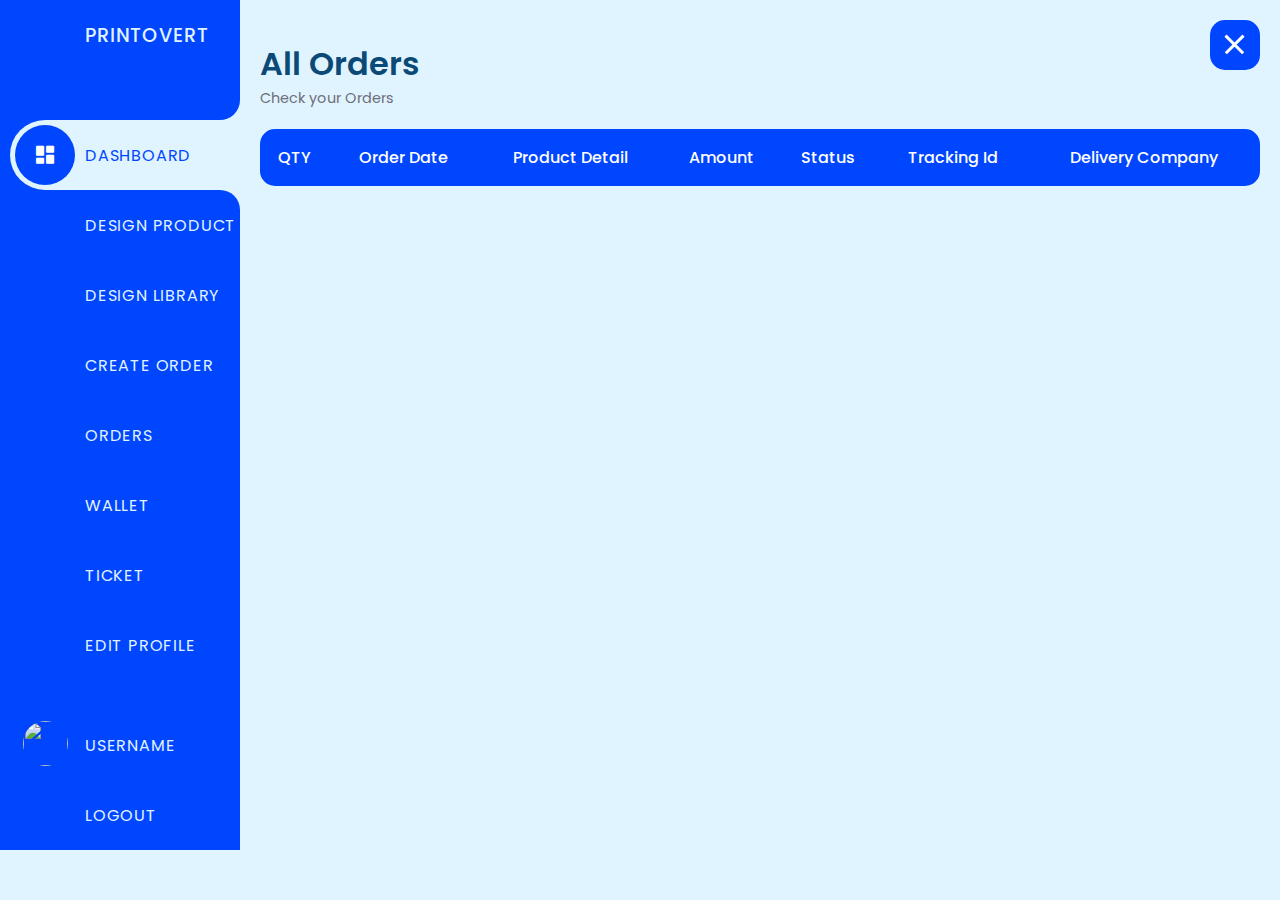
==== commit 4aad4394: "v5" ====
--- a/index.html
+++ b/index.html
@@ -123,25 +123,25 @@
             </ul>
         </div>
         <div class="body-main">
-            <div class="dashboard cm-bodymain-hide">
+            <div class="dashboard cm-bodymain-hide hide">
                 <p class="tab-heading">Welcome Back , User</p>
                 <p class="tab-head--subtitle">Lets have a tour to the dashboard</p>
                 <div class="dashboard-grid-system-top-view--fs">
                     <div class="dashboard-grid-fs--child">
                         <p class="fs-dashboard--top-grid-title">Spent </p>
-                        <p class="fs-dashboard--top-grid-data">$3780</p>
+                        <p class="fs-dashboard--top-grid-data" id="spent-758"></p>
                     </div>
                     <div class="dashboard-grid-fs--child">
                         <p class="fs-dashboard--top-grid-title">Total Orders</p>
-                        <p class="fs-dashboard--top-grid-data">101</p>
+                        <p class="fs-dashboard--top-grid-data" id="totalorders-566"></p>
                     </div>
                     <div class="dashboard-grid-fs--child">
                         <p class="fs-dashboard--top-grid-title">Wallet Balance</p>
-                        <p class="fs-dashboard--top-grid-data">$200</p>
+                        <p class="fs-dashboard--top-grid-data" id="walletbalance--f-gst536"></p>
                     </div>
                     <div class="dashboard-grid-fs--child">
                         <p class="fs-dashboard--top-grid-title">Active Orders</p>
-                        <p class="fs-dashboard--top-grid-data">20</p>
+                        <p class="fs-dashboard--top-grid-data" id="activeorders"></p>
                     </div>
 
 
@@ -153,8 +153,8 @@
                                 <p class="texttop--div--1---a">
                                     Wallet Balance
                                 </p>
-                                <p class="texttop--div--2---a">
-                                    $1,200
+                                <p class="texttop--div--2---a" id="texttp-walletbalance">
+
                                 </p>
                                 <div class="btn-div-aa-56442">
                                     <button class="add-fund--dashboard--a cm-btn-60-40-2">View History</button>
@@ -361,20 +361,60 @@
                     <!-- FETCHING THROUGH DESIGN-LIBRARY.JS  -->
                 </div>
             </div>
-            <div class="orderstab cm-bodymain-hide hide">
-
+            <div class="orderstab cm-bodymain-hide ">
+                <p class="tab-heading">All Orders</p>
+                <p class="tab-head--subtitle">Check your Orders</p>
+                <div class="table-containcover-ticket">
+                    <table>
+                        <thead class="table-ticket-thead">
+                            <tr class="thtr-ticket">
+                                <th>QTY</th>
+                                <th>Order Date</th>
+                                <th>Product Detail</th>
+                                <th>Amount</th>
+                                <th>Status</th>
+                                <th>Tracking Id</th>
+                                <th>Delivery Company</th>
+                            </tr>
+                        </thead>
+                        <tbody class="table-ticket-tbody" id="table--orders">
+
+                        </tbody>
+                    </table>
+                </div>
             </div>
             <div class="createorder-new cm-bodymain-hide hide"></div>
             <div class="wallettab cm-bodymain-hide hide">
                 <div class="wallettop">
                     <div class="walettop-left">
-                        <p class="tab-heading">Personal Details</p>
-                        <p class="tab-head--subtitle">Don't forget to save your changes</p>
-                    </div>
-                    <button class="addbalance">
+                        <p class="tab-heading">Wallet</p>
+                        <p class="tab-head--subtitle">Check your Wallet</p>
+                    </div>
+                    <button class="addbalance" onclick="addbalance_pop()">
                         Add Balance
                     </button>
                 </div>
+                <div class="wllt-add-cntainer hide">
+                    <div class="wllet-add">
+                        <h1 style="margin-bottom: 0px;">Scan & Pay</h1>
+                        <p style="color: var(--secondary-text-color); font-size: .9rem; margin-bottom: 10px;">Enter your
+                            amound and Submit
+                            the Screenshot</p>
+                        <img style="border-radius: 20px; margin-bottom: 20px;" src="images/IMG_62577736-1-450x565.jpg"
+                            alt="" class="scanner-tag-mmehul-enterprise">
+                        <input type="number" class="payment-amount" placeholder="Enter Amount">
+                        <input type="file" class="payment-of">
+                        <div class="btn-col-payment">
+                            <button class="cancel-payment">
+                                Cancel
+                            </button>
+                            <button class="confirm-payment">
+                                Confirm
+                            </button>
+                        </div>
+                    </div>
+                </div>
+
                 <div class="wallet-details">
                     <div class="wallet-child">
                         <div class="wallet-child-first">
@@ -385,8 +425,8 @@
                                 Total Wallet Balance Available:
                             </div>
                         </div>
-                        <div class="walletbalance--f">
-                            $20,000
+                        <div class="walletbalance--f" id="wallet-balance--f99">
+
                         </div>
                     </div>
                     <div class="wallet-child">
@@ -398,7 +438,7 @@
                                 Total Spent Amount Available:
                             </div>
                         </div>
-                        <div class="walletbalance--f">
+                        <div class="walletbalance--f" id="wallet-balance-spent">
                             $2,000
                         </div>
                     </div>
@@ -415,6 +455,23 @@
                             $9,502
                         </div>
                     </div>
+                </div>
+                <div class="table-containcover-ticket">
+                    <table>
+                        <thead class="table-ticket-thead">
+                            <tr class="thtr-ticket">
+                                <th>Sl.No</th>
+                                <th>Transaction Date</th>
+                                <th>Time</th>
+                                <th>Amount</th>
+                                <th>Status</th>
+                                <th>Response</th>
+                            </tr>
+                        </thead>
+                        <tbody class="table-ticket-tbody" id="table--wallet">
+
+                        </tbody>
+                    </table>
                 </div>
             </div>
             <div class="tickettab cm-bodymain-hide hide">
@@ -475,7 +532,7 @@
                                 <th>Action</th>
                             </tr>
                         </thead>
-                        <tbody class="table-ticket-tbody">
+                        <tbody class="table-ticket-tbody" id="table--ticket">
 
                         </tbody>
                     </table>
@@ -580,6 +637,8 @@
     <script src="product-designer.js"></script>
     <script src="design-library.js"></script>
     <script src="ticket.js"></script>
+    <script src="wallet.js"></script>
+    <script src="order.js"></script>
 </body>
 
 
--- a/designer.css
+++ b/designer.css
@@ -396,7 +396,7 @@
 .colorswatch-fs14.activeColor {
     border: 2px solid var(--text-color);
     padding: 5px;
-    box-shadow: 0px 0px 5px var(--primary-color);
+    /* box-shadow: 0px 0px 5px var(--primary-color); */
 }
 
 .sizecollection-fs14 {
--- a/ticket.css
+++ b/ticket.css
@@ -126,7 +126,7 @@
 thead {
     /* background-color: rgba(128, 128, 128, 0.326); */
     /* border-radius: 15px; */
-    background-color: var(--third-text-color);
+    background-color: var(--primary-color);
     color: white;
 }
 
@@ -179,7 +179,7 @@
     border-radius: 15px;
 }
 
-.tdtr-ticket td:nth-child(1) {
+#first-tdthh {
     max-width: 350px;
     text-overflow: ellipsis;
     white-space: nowrap;
@@ -192,6 +192,8 @@
     border: none;
     color: var(--third-color);
     border-radius: 10px;
+    text-transform: capitalize;
+
 }
 
 .responded-table {
@@ -200,6 +202,7 @@
     border: none;
     color: var(--third-color);
     border-radius: 10px;
+    text-transform: capitalize;
 }
 
 .deleteticketArr {
--- a/wallet.css
+++ b/wallet.css
@@ -41,11 +41,12 @@
     height: 150px;
     display: flex;
     gap: 20px;
+    margin-bottom: 50px;
 }
 
 .wallet-child {
     width: 33.33%;
-    border: 1.6px solid rgba(128, 128, 128, 0.648);
+    border: 1px solid #D0D5DD;
     border-radius: 15px;
     display: flex;
     flex-direction: column;
@@ -78,3 +79,76 @@
     font-size: 2.5rem;
 }
 
+.wllt-add-cntainer {
+    display: flex;
+    flex-direction: row;
+    align-items: center;
+    justify-content: center;
+    margin-bottom: 100px;
+}
+
+.wllet-add {
+    display: flex;
+    flex-direction: column;
+    align-items: center;
+    justify-content: center;
+}
+
+input[type=file] {
+    border: 1px solid var(--text-color);
+    padding: 5px 5px;
+    border-radius: 15px;
+}
+
+input[type=file]::file-selector-button {
+    margin-right: 20px;
+    border: none;
+    background: #084cdf;
+    padding: 10px 20px;
+    border-radius: 10px;
+    color: #fff;
+    cursor: pointer;
+    transition: background .2s ease-in-out;
+}
+
+input[type=file]::file-selector-button:hover {
+    background: #0d45a5;
+}
+
+.payment-amount {
+    height: 42px;
+    border-radius: 18px;
+    width: 361px;
+    border: 1px solid #D0D5DD;
+    margin-bottom: 10px;
+    font-size: 1.1rem;
+    text-align: center;
+    outline: none;
+    padding: 0px 10px;
+}
+
+.btn-col-payment {
+    margin-top: 30px;
+    display: flex;
+    flex-direction: row;
+    gap: 10px;
+}
+
+.btn-col-payment button {
+    /* height: 30px; */
+    border-radius: 15px;
+    padding: 5px 10px 5px 10px;
+    font-size: 1.2rem;
+}
+
+.cancel-payment {
+    color: var(--primary-color);
+    border: 1px solid var(--primary-color);
+    background-color: var(--third-color);
+}
+
+.confirm-payment {
+    color: var(--third-color);
+    border: none;
+    background-color: var(--primary-color);
+}